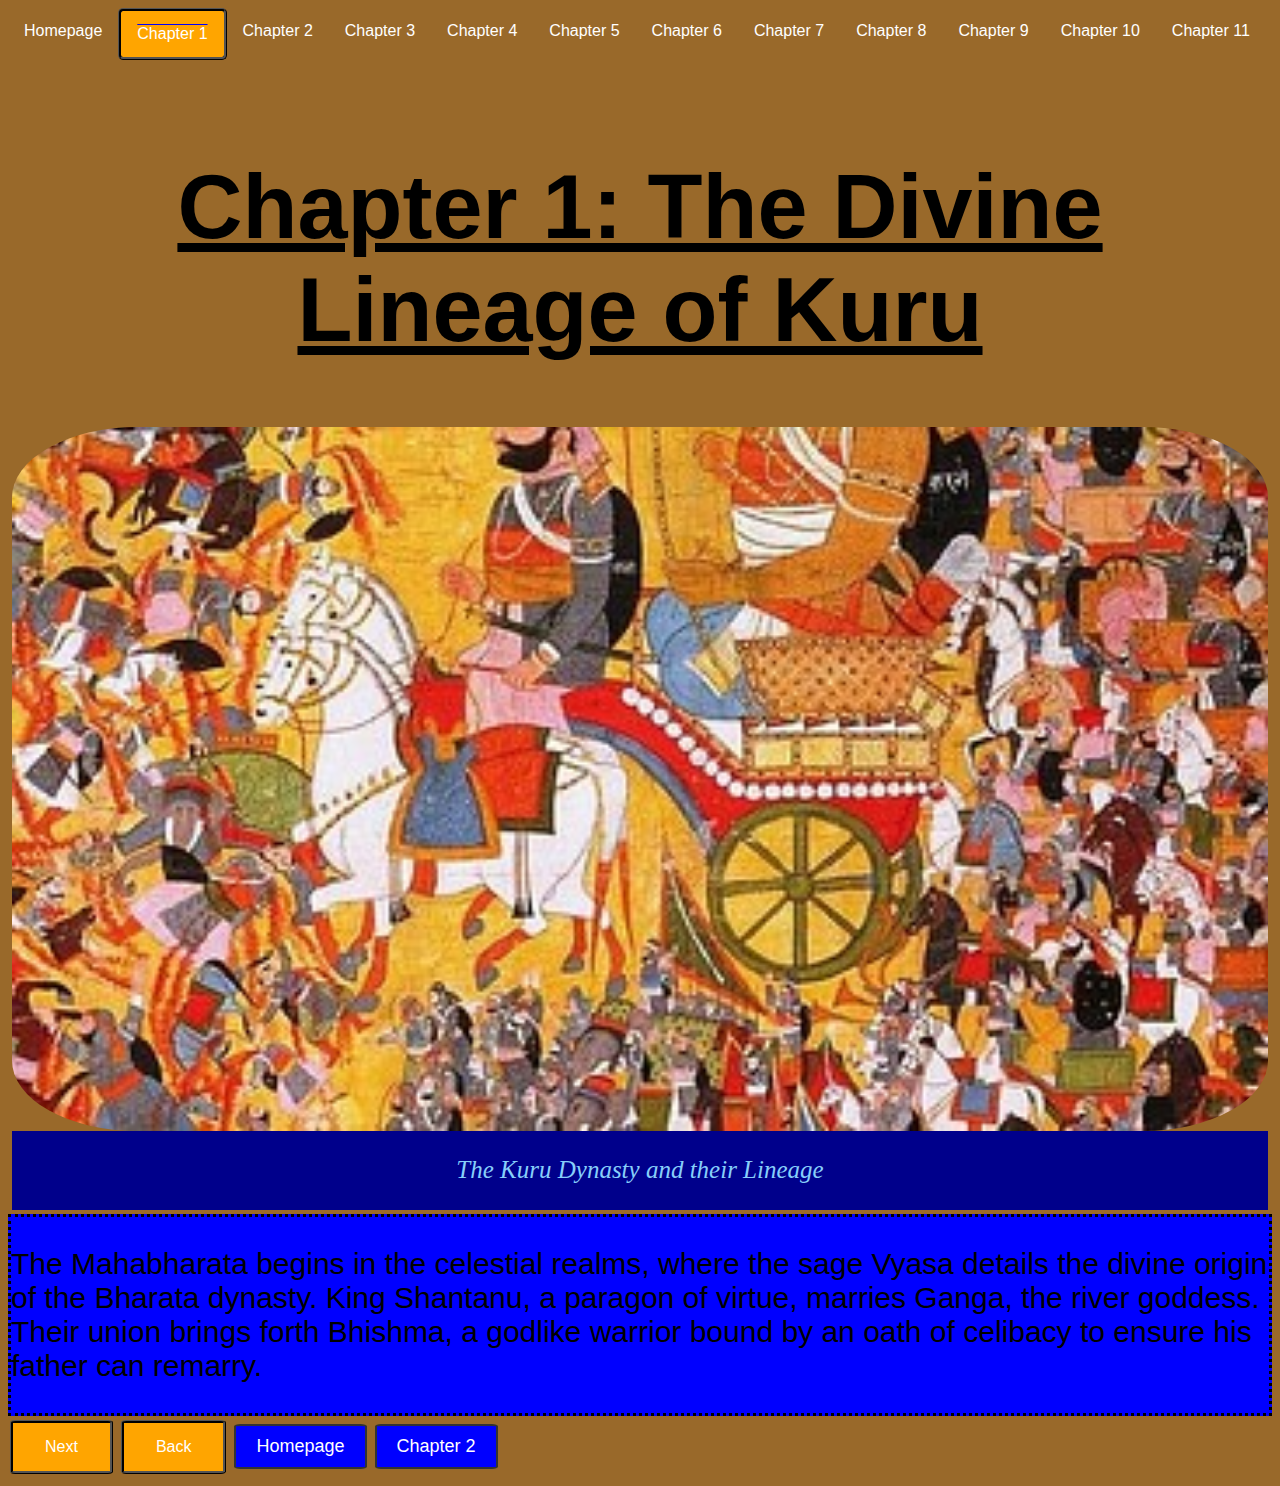
==== Chapter 1.html @ 8be37b19 "Update Chapter 1.html" ====
<!DOCTYPE html>
<html lang="en">
<head>
    <meta charset="UTF-8">
    <meta name="description" content="Mahabharata Chapter 1: The Divine Lineage of Kuru">
    <meta name="keywords" content="Mahabharata, Chapter 1, The Divine Lineage of Kuru, Kuru Dynasty, Indian Epic, Bhishma, Shantanu, Ganga">
    <meta name="author" content="Author Name">
    <link rel="stylesheet" href="MahabharataStyle.css">
    <link rel="icon" type="image/x-icon" href="Chapter 1 image.jpg">
    <link rel="sitemap" type="application/xml" title="Sitemap" href="sitemap.xml">
    <title>Chapter 1: The Divine Lineage of Kuru</title>
</head>
<body>
    <ul>
        <li><a href="index.html">Homepage</a></li>
        <li class="navbar1"><a href="Chapter 1.html">Chapter 1</a></li>
        <li><a href="Chapter 2.html">Chapter 2</a></li>
        <li><a href="Chapter 3.html">Chapter 3</a></li>
        <li><a href="Chapter 4.html">Chapter 4</a></li>
        <li><a href="Chapter 5.html">Chapter 5</a></li>
        <li><a href="Chapter 6.html">Chapter 6</a></li>
        <li><a href="Chapter 7.html">Chapter 7</a></li>
        <li><a href="Chapter 8.html">Chapter 8</a></li>
        <li><a href="Chapter 9.html">Chapter 9</a></li>
        <li><a href="Chapter 10.html">Chapter 10</a></li>
        <li><a href="Chapter 11.html">Chapter 11</a></li>
    </ul>
    <br>
    <br>
    <h1 id="subtitle">Chapter 1: The Divine Lineage of Kuru</h1>
    <figure>
        <img src="Chapter 1 image.jpg" alt="Krishna driving the chariot with Arjuna" style="height: 100%; width: 100%;">
        <figcaption>The Kuru Dynasty and their Lineage</figcaption>
    </figure>
    <div id="part2">
        <p>
        The Mahabharata begins in the celestial realms, where the sage Vyasa details the divine origin of the Bharata dynasty. King Shantanu, a paragon of virtue, marries Ganga, the river goddess. Their union brings forth Bhishma, a godlike warrior bound by an oath of celibacy to ensure his father can remarry.
        </p>
    </div>
    <button onclick="Next1()">Next</button>
    <button onclick="restore1()">Back</button>
    <button class="hover-button" onclick="window.location.href='Mahabharata.html'">Homepage</button>
    <button class="hover-button" onclick="window.location.href='Chapter 2.html'">Chapter 2</button>
    <script src="Mahabharata.js"></script>
</body>
</html>
---- MahabharataStyle.css ----
body
{background-color: rgb(153, 105, 42) ;}


ul {
  list-style-type: none;
  margin: 0;
  padding: 0;
  overflow: hidden;
  position: -webkit-sticky; 
  position: sticky;
  text-decoration: none;
  top:0;
  font-family:'Trebuchet MS', 'Lucida Sans Unicode', 'Lucida Grande', 'Lucida Sans', Arial, sans-serif;
  background-color: rgb(153, 105, 42);
  width: 100%;
  animation-name: example;
  animation-duration: 4s;
  animation-timing-function: linear;
  animation-delay: 2s;
  animation-iteration-count: 2;
  animation-direction: alternate;


}

@keyframes example {
  0% {background-color:red; left:0px; top:0px;}
  25%  {background-color:yellow; left:100px; top:0px;}
  50%  {background-color:blue; left:100px; top:100px;}
  75%  {background-color:green; left:0px; top:100px;}
  100% {background-color:lightskyblue; left:0px; top:0px;}
}




@keyframes example2 {
  0% {background-color:red; left:0px; top:0px;}
  25%  {background-color:yellow; left:100px; top:0px;}
  50%  {background-color:blue; left:100px; top:100px;}
  75%  {background-color:green; left:0px; top:100px;}
  100% {background-color:lightskyblue; left:0px; top:0px;}
}



@keyframes example3 {
  0% {background-color:red; left:0px; top:0px;}
  25%  {background-color:yellow; left:100px; top:0px;}
  50%  {background-color:blue; left:100px; top:100px;}
  75%  {background-color:green; left:0px; top:100px;}
  100% {background-color:lightskyblue; left:0px; top:0px;}
}




#subtitle {

  color: black;
  font-size: 90px;
  text-align: center;
  text-decoration: underline;
  font-family: 'Segoe UI', Tahoma, Geneva, Verdana, sans-serif;
}

img {
  font-family: 'Segoe UI', Tahoma, Geneva, Verdana, sans-serif;
  display: block;
  margin-right: auto;
  border-radius: 10%;
  margin-left: auto;
  width:100%;
  height:100%;
 
}

.M1 {
font-family: 'Segoe UI', Tahoma, Geneva, Verdana, sans-serif;
display: block;
border-radius: 10%;
float: left;
margin-left: auto;
color:white

}





li {
  float: left;
}

li a {
  
  display: block;
  color: white;
  text-align: center;
  padding: 14px 16px;
  text-decoration: none;
}

figure {
  padding: 4px;
  margin: auto;
}

figcaption {
  background-color: #00008b;
  display:block;
  color: #87cefa;
  font-style: italic;
  font-size: 25px;
  background-position: bottom;
  padding: 2%;
  text-align: center;
}

.MM1 {
  background-color: #eee;
  color: #444;
  cursor: pointer;
  padding: 18px;
  width: 100%;
  border: none;
  text-align: left;
  outline: none;
  font-size: 15px;
  transition: 0.4s;
}



a 
{
  color: black;
  text-decoration: none;

}

li a:hover {
  background-color: blue;
  text-decoration: overline;
  border-radius: 3%;
  border:solid;
  border-radius:5px;
  border-style: ridge;
}

button:hover{

  background-color: orangered;
  text-decoration: overline;
}
.active {
  background-color: green;
}

button
{
  background-color: orange;
  border: solid;
  border-radius: 5%;
  border-color: black;
  border-style: ridge;
  color: white;
  padding: 15px 32px;
  text-align:center;
  display:inline-block;
  font-family:'Franklin Gothic Medium', 'Arial Narrow', Arial, sans-serif;
  font-size: 16px;
  margin: 4px 2px;
  cursor: pointer;
}




.chapter{
  color: red;
  font-size: 70px;
  font-family: 'Segoe UI', Tahoma, Geneva, Verdana, sans-serif;
  animation-name: example3;
  animation-duration: 4s;
  animation-iteration-count:2;
  animation-timing-function: linear;
  animation-direction: alternate;
  animation-delay: 2s;
  text-align: center;
}





h1 { 
font-family: 'Lucida Sans', 'Lucida Sans Regular', 'Lucida Grande', 'Lucida Sans Unicode', Geneva, Verdana, sans-serif;
text-align:center;
color:black
}

.navbar1
{

  font-family:'Trebuchet MS', 'Lucida Sans Unicode', 'Lucida Grande', 'Lucida Sans', Arial, sans-serif;
  background-color: orange;
  text-decoration: overline blue;
  border-radius: 3%;
  border:solid;
  border-radius:5px;
  border-style: ridge;
  border-color: black;
  animation-name: example;
  animation-duration: 4s;
  animation-timing-function: linear;
  animation-delay: 2s;
  animation-iteration-count: 2;
  animation-direction: alternate;


}

#part2{
  font-family: 'Trebuchet MS', 'Lucida Sans Unicode', 'Lucida Grande', 'Lucida Sans', Arial, sans-serif;
  font-size: 30px;
  background: blue;  
  animation-name: example2;
  animation-duration: 4s;
  animation-timing-function: linear;
  animation-delay: 2s;
  animation-iteration-count: 2;
  animation-direction: alternate;
}


table, th, td {
  font-family: 'Lucida Sans', 'Lucida Sans Regular', 'Lucida Grande', 'Lucida Sans Unicode', Geneva, Verdana, sans-serif;
  font-size: 28px;
  text-align: center;
  border: 6px solid;
  border-color:black;
  width:50%
  
}

table{
  border-collapse: collapse;
  width: 100%;
}

div
{
border: dotted;

}

p {
  font-family: 'Trebuchet MS', 'Lucida Sans Unicode', 'Lucida Grande', 'Lucida Sans', Arial, sans-serif;
  font-size: 30px;
  background: blue;  
  animation-name: example2;
  animation-duration: 4s;
  animation-timing-function: linear;
  animation-delay: 2s;
  animation-iteration-count: 2;
  animation-direction: alternate;

}



.button1:hover{

  background-color: orangered;
  text-decoration: overline;
}
.active {
  background-color: green;
}

.button1
{
  background-color: blue;
  border: solid;
  border-radius: 10%;
  border-color: black;
  border-style: solid;
  color: white;
  padding: 15px 32px;
  text-align:center;
  display:inline-block;
  font-family:'Trebuchet MS', 'Lucida Sans Unicode', 'Lucida Grande', 'Lucida Sans', Arial, sans-serif;
  font-size: 13px;
  margin: 2px 1px;
  cursor:pointer;
}

.hover-button {
  position: relative;
  padding: 10px 20px;
  font-size: 18px;
  border: 2px solid #333;
  background-color: blue; /* Background color set to blue */
  color: white; /* Text color set to white */
  cursor: pointer;
  transition: color 0.3s, border-color 0.3s, transform 1s ease;
}

.hover-button::before,
.hover-button::after {
  content: "";
  position: absolute;
  border-radius: 50%;
  transition: transform 0.5s ease;
}

.hover-button::before {
  width: 0;
  height: 0;
  border: 2px solid transparent;
  top: 50%;
  left: 50%;
  transform: translate(-50%, -50%) scale(0);
}

.hover-button::after {
  width: 100%;
  height: 100%;
  border: 2px solid #333;
  top: 50%;
  left: 50%;
  transform: translate(-50%, -50%) scale(0);
}

.hover-button:hover::before {
  width: 200%;
  height: 200%;
  border-color: #333;
  transform: translate(-50%, -50%) scale(1);
}

.hover-button:hover::after {
  width: 0;
  height: 0;
  border-color: transparent;
  transform: translate(-50%, -50%) scale(1);
}

.hover-button:hover {
  color: blue;
  border-color: blue;
}

.hover-button.turn {
  transform: rotateY(-180deg);
}

/*Made by SoftwareEngineer2010 on GitHub
Made with VsCode*/
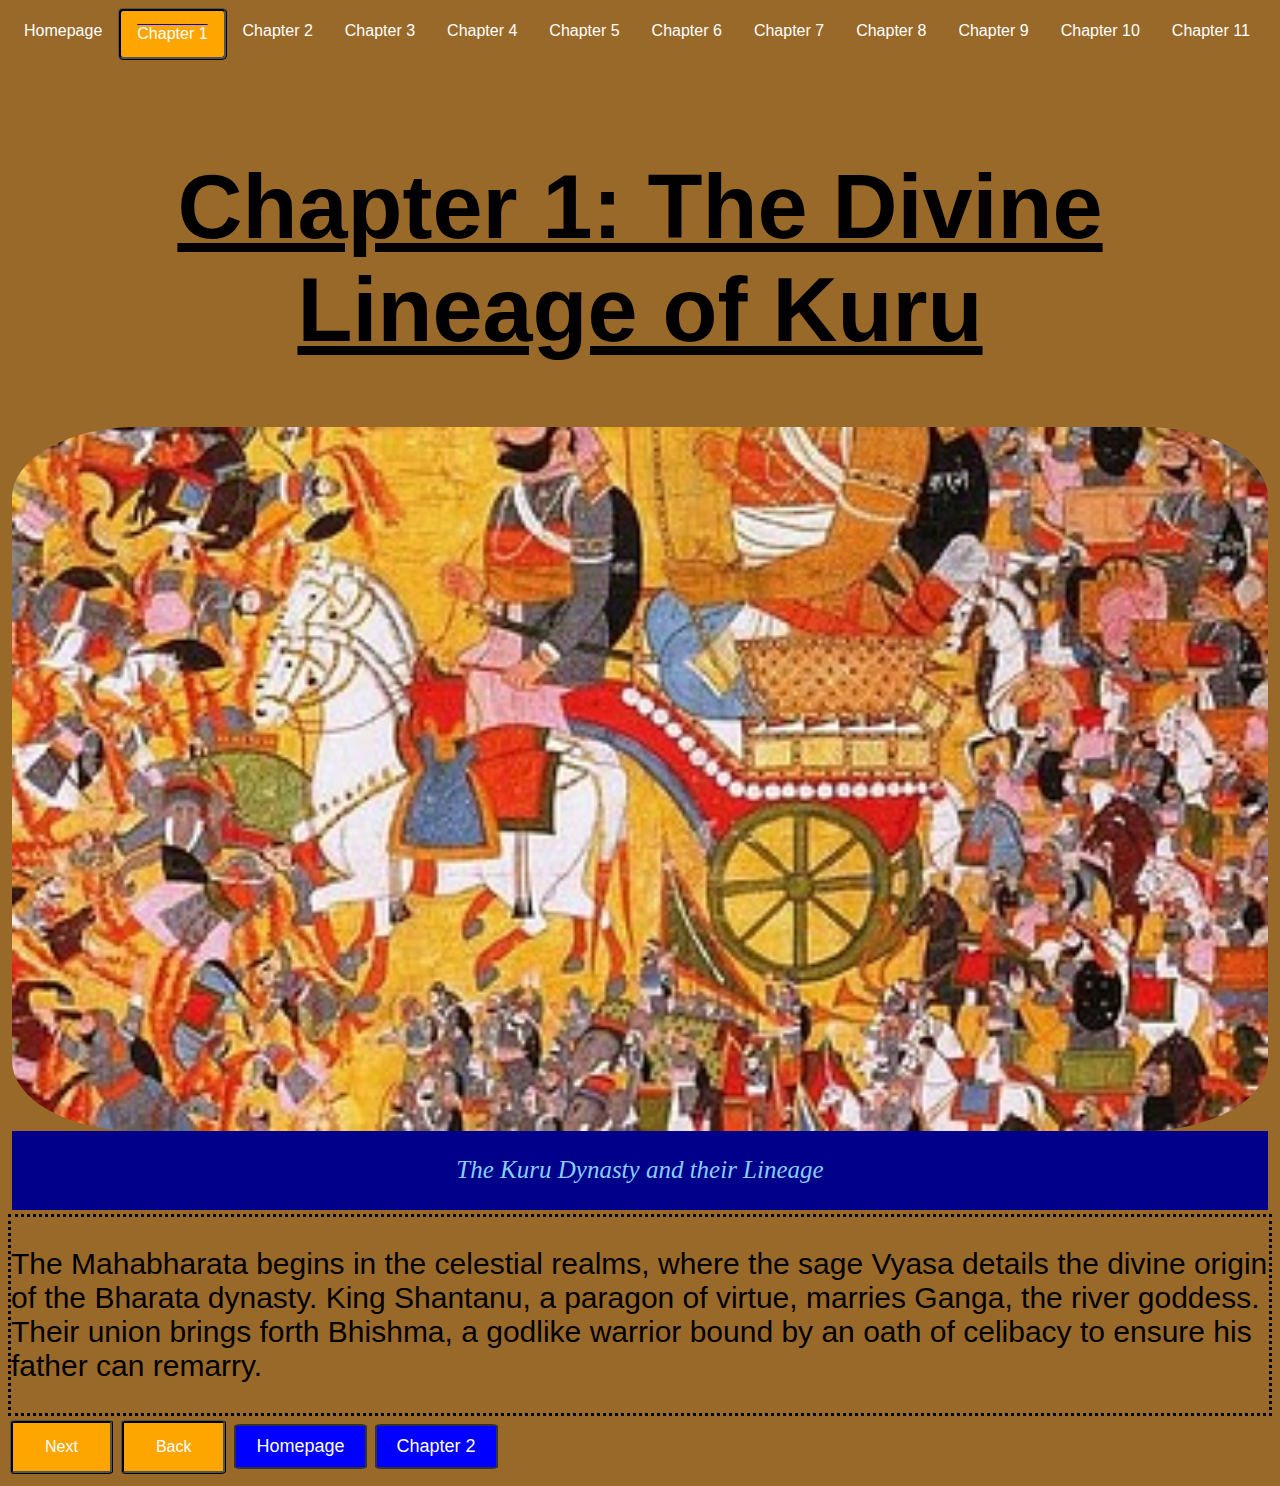
==== commit 794f3820: "Update Chapter 1.html" ====
--- a/Chapter 1.html
+++ b/Chapter 1.html
@@ -1,13 +1,11 @@
 <!DOCTYPE html>
 <html lang="en">
 <head>
-    <meta charset="UTF-8">
-    <meta name="description" content="Mahabharata Chapter 1: The Divine Lineage of Kuru">
-    <meta name="keywords" content="Mahabharata, Chapter 1, The Divine Lineage of Kuru, Kuru Dynasty, Indian Epic, Bhishma, Shantanu, Ganga">
-    <meta name="author" content="Author Name">
-    <link rel="stylesheet" href="MahabharataStyle.css">
+<meta charset="UTF-8"> <meta name="description" content="Mahabharata The Epic">
+    <meta name="keywords" content="Mahabharata, Epic, Indian Literature, Vyasa, Krishna, Arjuna, Kurukshetra,Chapter 1: The Divine Lineage of Kuru,Chapter 1 The Divine Lineage of Kuru,Chapter 1, The Divine Lineage of Kuru"> 
+    <meta name="author" content="Author Name"> <meta name="google-site-verification" content="Unx7yAitFa1vN-G5IZ3U89tzqERqYtJKIzVtKE1AZzI" /> 
+    <link rel="sitemap" type="application/xml" title="Sitemap" href="MahabharataSitemap.xml"><link rel="stylesheet" href="MahabharataStyle.css">
     <link rel="icon" type="image/x-icon" href="Chapter 1 image.jpg">
-    <link rel="sitemap" type="application/xml" title="Sitemap" href="sitemap.xml">
     <title>Chapter 1: The Divine Lineage of Kuru</title>
 </head>
 <body>
@@ -32,14 +30,14 @@
         <img src="Chapter 1 image.jpg" alt="Krishna driving the chariot with Arjuna" style="height: 100%; width: 100%;">
         <figcaption>The Kuru Dynasty and their Lineage</figcaption>
     </figure>
-    <div id="part2">
+    <div id="Chapter1parttwo">
         <p>
         The Mahabharata begins in the celestial realms, where the sage Vyasa details the divine origin of the Bharata dynasty. King Shantanu, a paragon of virtue, marries Ganga, the river goddess. Their union brings forth Bhishma, a godlike warrior bound by an oath of celibacy to ensure his father can remarry.
         </p>
     </div>
     <button onclick="Next1()">Next</button>
     <button onclick="restore1()">Back</button>
-    <button class="hover-button" onclick="window.location.href='Mahabharata.html'">Homepage</button>
+    <button class="hover-button" onclick="window.location.href='index.html'">Homepage</button>
     <button class="hover-button" onclick="window.location.href='Chapter 2.html'">Chapter 2</button>
     <script src="Mahabharata.js"></script>
 </body>
--- a/MahabharataStyle.css
+++ b/MahabharataStyle.css
@@ -14,43 +14,8 @@
   font-family:'Trebuchet MS', 'Lucida Sans Unicode', 'Lucida Grande', 'Lucida Sans', Arial, sans-serif;
   background-color: rgb(153, 105, 42);
   width: 100%;
-  animation-name: example;
-  animation-duration: 4s;
-  animation-timing-function: linear;
-  animation-delay: 2s;
-  animation-iteration-count: 2;
-  animation-direction: alternate;
-
-
-}
-
-@keyframes example {
-  0% {background-color:red; left:0px; top:0px;}
-  25%  {background-color:yellow; left:100px; top:0px;}
-  50%  {background-color:blue; left:100px; top:100px;}
-  75%  {background-color:green; left:0px; top:100px;}
-  100% {background-color:lightskyblue; left:0px; top:0px;}
-}
-
-
-
-
-@keyframes example2 {
-  0% {background-color:red; left:0px; top:0px;}
-  25%  {background-color:yellow; left:100px; top:0px;}
-  50%  {background-color:blue; left:100px; top:100px;}
-  75%  {background-color:green; left:0px; top:100px;}
-  100% {background-color:lightskyblue; left:0px; top:0px;}
-}
-
-
-
-@keyframes example3 {
-  0% {background-color:red; left:0px; top:0px;}
-  25%  {background-color:yellow; left:100px; top:0px;}
-  50%  {background-color:blue; left:100px; top:100px;}
-  75%  {background-color:green; left:0px; top:100px;}
-  100% {background-color:lightskyblue; left:0px; top:0px;}
+
+
 }
 
 
@@ -183,12 +148,7 @@
   color: red;
   font-size: 70px;
   font-family: 'Segoe UI', Tahoma, Geneva, Verdana, sans-serif;
-  animation-name: example3;
-  animation-duration: 4s;
-  animation-iteration-count:2;
-  animation-timing-function: linear;
-  animation-direction: alternate;
-  animation-delay: 2s;
+
   text-align: center;
 }
 
@@ -213,12 +173,7 @@
   border-radius:5px;
   border-style: ridge;
   border-color: black;
-  animation-name: example;
-  animation-duration: 4s;
-  animation-timing-function: linear;
-  animation-delay: 2s;
-  animation-iteration-count: 2;
-  animation-direction: alternate;
+
 
 
 }
@@ -227,12 +182,7 @@
   font-family: 'Trebuchet MS', 'Lucida Sans Unicode', 'Lucida Grande', 'Lucida Sans', Arial, sans-serif;
   font-size: 30px;
   background: blue;  
-  animation-name: example2;
-  animation-duration: 4s;
-  animation-timing-function: linear;
-  animation-delay: 2s;
-  animation-iteration-count: 2;
-  animation-direction: alternate;
+
 }
 
 
@@ -260,13 +210,8 @@
 p {
   font-family: 'Trebuchet MS', 'Lucida Sans Unicode', 'Lucida Grande', 'Lucida Sans', Arial, sans-serif;
   font-size: 30px;
-  background: blue;  
-  animation-name: example2;
-  animation-duration: 4s;
-  animation-timing-function: linear;
-  animation-delay: 2s;
-  animation-iteration-count: 2;
-  animation-direction: alternate;
+  background: lightbrown;  
+
 
 }
 
@@ -359,4 +304,4 @@
 }
 
 /*Made by SoftwareEngineer2010 on GitHub
-Made with VsCode*/+Made with VsCode*/
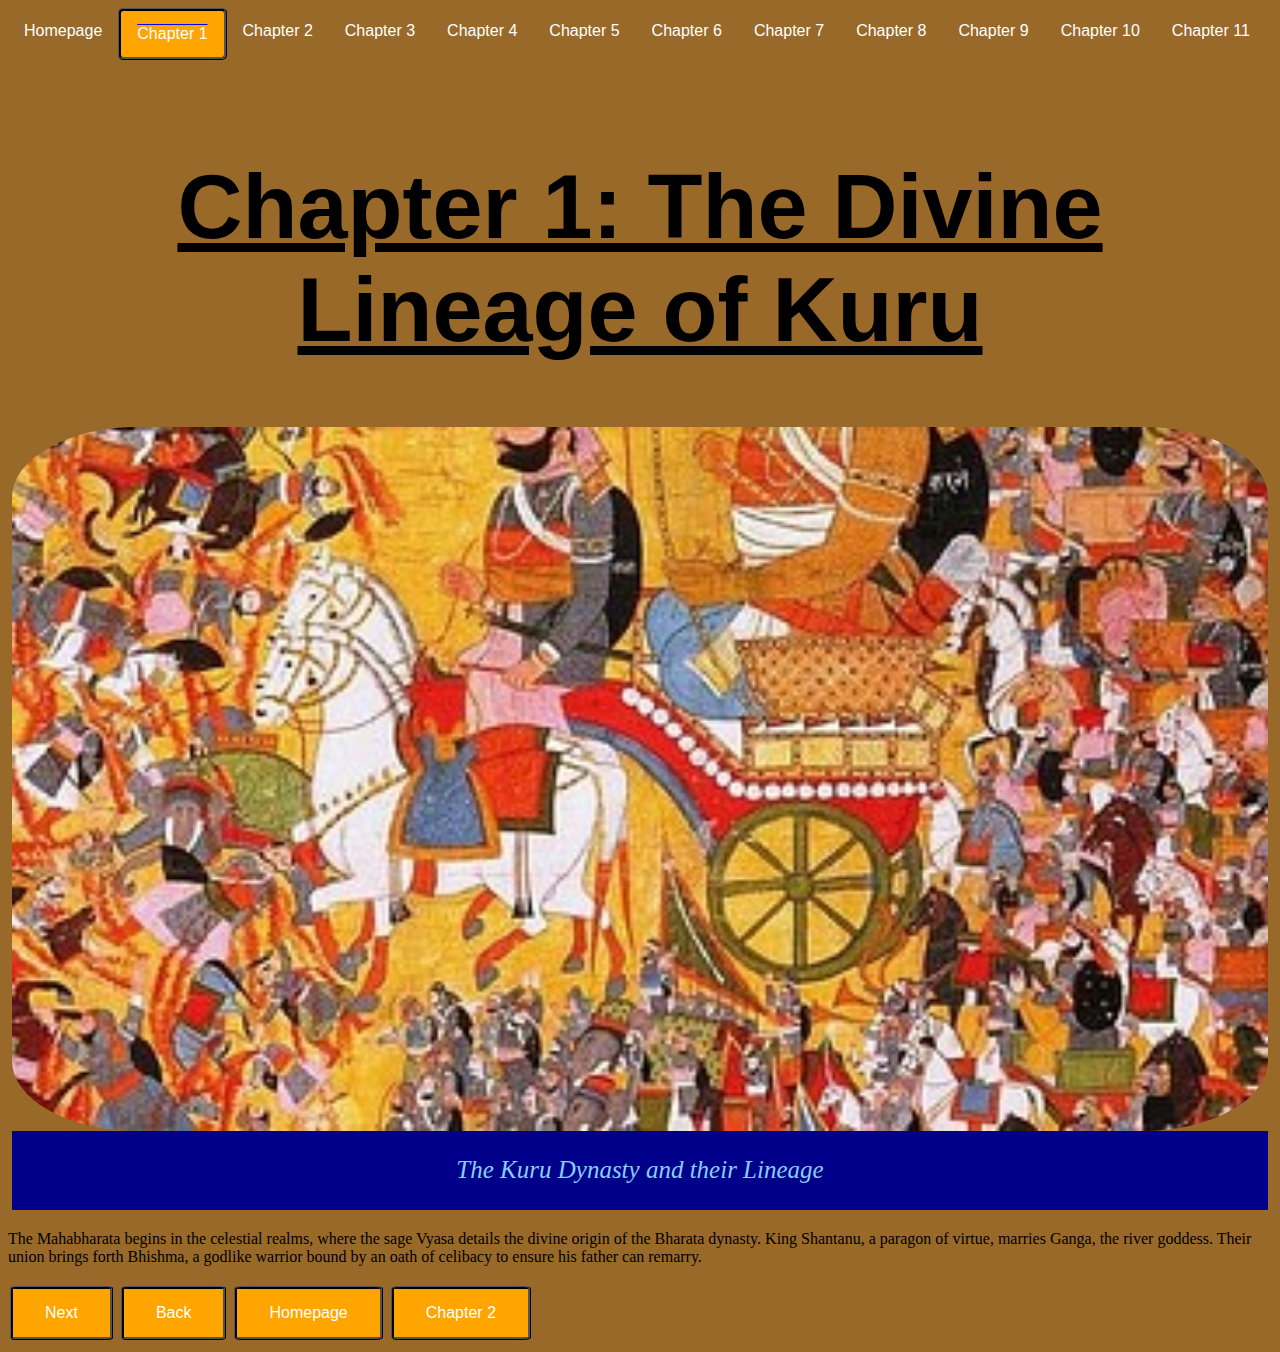
==== commit 650cd1fa: "Update Chapter 1.html" ====
--- a/Chapter 1.html
+++ b/Chapter 1.html
@@ -35,8 +35,8 @@
         The Mahabharata begins in the celestial realms, where the sage Vyasa details the divine origin of the Bharata dynasty. King Shantanu, a paragon of virtue, marries Ganga, the river goddess. Their union brings forth Bhishma, a godlike warrior bound by an oath of celibacy to ensure his father can remarry.
         </p>
     </div>
-    <button onclick="Next1()">Next</button>
-    <button onclick="restore1()">Back</button>
+    <button onclick="Next()">Next</button>
+    <button onclick="restore()">Back</button>
     <button class="hover-button" onclick="window.location.href='index.html'">Homepage</button>
     <button class="hover-button" onclick="window.location.href='Chapter 2.html'">Chapter 2</button>
     <script src="Mahabharata.js"></script>
--- a/MahabharataStyle.css
+++ b/MahabharataStyle.css
@@ -176,14 +176,7 @@
 
 
 
-}
-
-#part2{
-  font-family: 'Trebuchet MS', 'Lucida Sans Unicode', 'Lucida Grande', 'Lucida Sans', Arial, sans-serif;
-  font-size: 30px;
-  background: blue;  
-
-}
+
 
 
 table, th, td {
